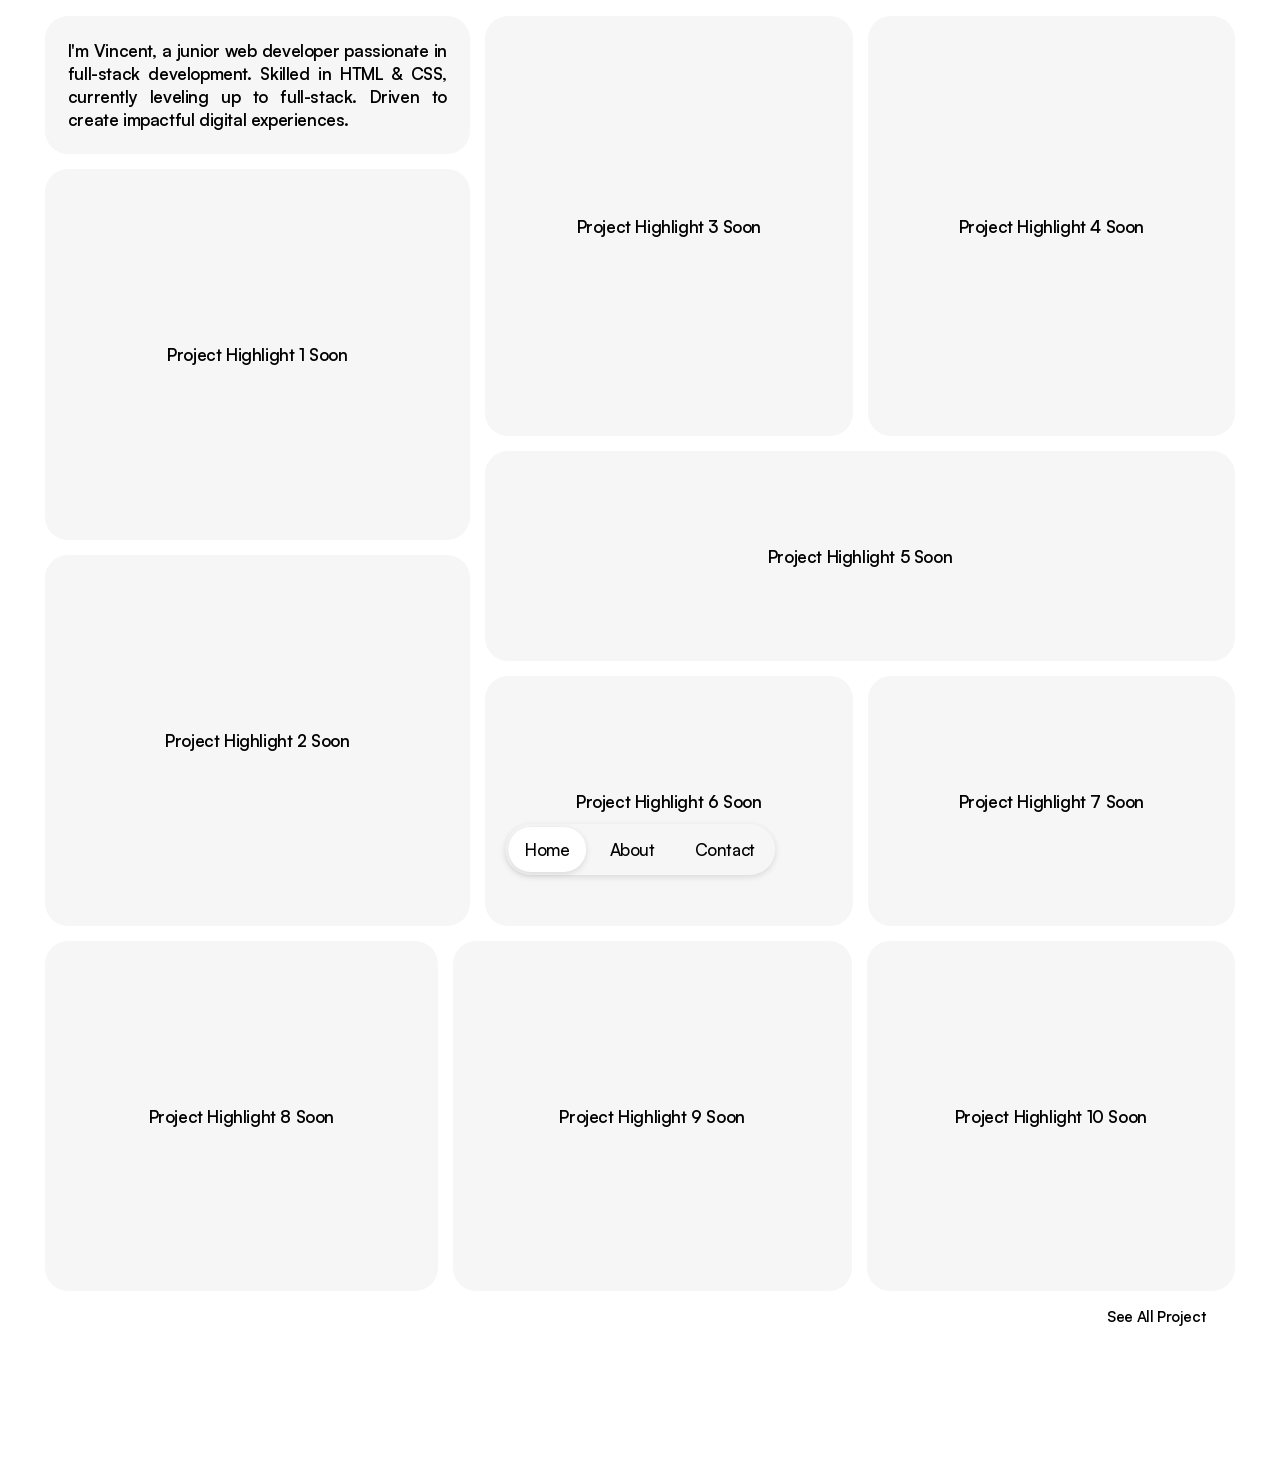
==== index.html @ b0031e61 "v1" ====
<!doctype html>
<html lang="en">
  <head>
    <meta charset="UTF-8" />
    <meta name="viewport" content="width=device-width, initial-scale=1.0" />
    <meta
      name="description"
      content="Vincent Vertolicha — Junior web developer based in Indonesia, skilled in HTML & CSS. Open for internship, freelance, and web project collaboration."
    />
    <meta
      name="keywords"
      content="junior web developer indonesia, freelance web developer indonesia, HTML CSS developer, web developer intern indonesia, website development, vincent vertolicha, vincent vertolicha portfolio"
    />
    <meta
      property="og:title"
      content="Vincent Vertolicha — Web Developer Portfolio"
    />
    <meta
      property="og:description"
      content="Junior web developer based in Indonesia, skilled in HTML & CSS. Open for internship, freelance, and web project collaboration."
    />
    <meta property="og:type" content="website" />
    <meta property="og:url" content="https://vincentvertolicha.github.io" />
    <meta
      property="og:image"
      content="https://vincentvertolicha.github.io/images/og-image.png"
    />
    <link rel="stylesheet" href="styles/style.css" />
    <title>Vincent Vertolicha - Web Developer Portfolio</title>
  </head>
  <body>
    <nav class="navbar">
      <ul class="navbar__list">
        <li class="navbar__item navbar__item--active">
          <a href="./index.html" class="navbar__link">Home</a>
        </li>
        <li class="navbar__item">
          <a href="./about.html" class="navbar__link">About</a>
        </li>
        <li class="navbar__item">
          <a href="./contact.html" class="navbar__link">Contact</a>
        </li>
      </ul>
    </nav>

    <main class="page-layout">
      <div class="project-feed">
        <div class="project-feed__col project-feed__col--primary">
          <a href="./about.html" class="project-card project-card--hero">
            <article class="project-card__inner project-card__inner--centered">
              <h1 class="project-card__headline">
                I'm Vincent, a junior web developer passionate in full-stack
                development. Skilled in HTML &amp; CSS, currently leveling up to
                full-stack. Driven to create impactful digital experiences.
              </h1>
            </article>
          </a>

          <a href="#" class="project-card">
            <article
              class="project-card__inner project-card__inner--highlight project-card__inner--highlight-lg"
            >
              <h2 class="project-card__title">Project Highlight 1 Soon</h2>
            </article>
          </a>

          <a href="#" class="project-card">
            <article
              class="project-card__inner project-card__inner--highlight project-card__inner--highlight2"
            >
              <h2 class="project-card__title">Project Highlight 2 Soon</h2>
            </article>
          </a>
        </div>
        <div class="project-feed__col project-feed__col--secondary">
          <div class="project-feed__row">
            <a
              href="#"
              class="project-card project-feed__row-item project-feed__row-item--regular"
            >
              <article
                class="project-card__inner project-card__inner--highlight project-card__inner--highlight-2xl"
              >
                <h2 class="project-card__title">Project Highlight 3 Soon</h2>
              </article>
            </a>

            <a
              href="#"
              class="project-card project-feed__row-item project-feed__row-item--regular"
            >
              <article
                class="project-card__inner project-card__inner--highlight project-card__inner--highlight-2xl"
              >
                <h2 class="project-card__title">Project Highlight 4 Soon</h2>
              </article>
            </a>
          </div>

          <a href="#" class="project-card">
            <article
              class="project-card__inner project-card__inner--highlight project-card__inner--highlight-sm"
            >
              <h2 class="project-card__title">Project Highlight 5 Soon</h2>
            </article>
          </a>

          <div class="project-feed__row">
            <a
              href="#"
              class="project-card project-feed__row-item project-feed__row-item--regular"
            >
              <article
                class="project-card__inner project-card__inner--highlight project-card__inner--highlight-md"
              >
                <h2 class="project-card__title">Project Highlight 6 Soon</h2>
              </article>
            </a>

            <a
              href="#"
              class="project-card project-feed__row-item project-feed__row-item--regular"
            >
              <article
                class="project-card__inner project-card__inner--highlight project-card__inner--highlight-md"
              >
                <h2 class="project-card__title">Project Highlight 7 Soon</h2>
              </article>
            </a>
          </div>
        </div>
        <div class="project-feed__row project-feed__row--bottom">
          <a
            href="#"
            class="project-card project-feed__row-item project-feed__row-item--bottomrow1"
          >
            <article
              class="project-card__inner project-card__inner--highlight project-card__inner--highlight-xl"
            >
              <h2 class="project-card__title">Project Highlight 8 Soon</h2>
            </article>
          </a>

          <a
            href="#"
            class="project-card project-feed__row-item project-feed__row-item--bottomrow2"
          >
            <article
              class="project-card__inner project-card__inner--highlight project-card__inner--highlight-xl"
            >
              <h2 class="project-card__title">Project Highlight 9 Soon</h2>
            </article>
          </a>

          <a
            href="#"
            class="project-card project-feed__row-item project-feed__row-item--bottomrow3"
          >
            <article
              class="project-card__inner project-card__inner--highlight project-card__inner--highlight-xl"
            >
              <h2 class="project-card__title">Project Highlight 10 Soon</h2>
            </article>
          </a>
        </div>
      </div>

      <div class="see-all">
        <a href="#" class="see-all__link">See All Project</a>
      </div>
    </main>

    <script src="./scripts/transitionDirection.js"></script>
  </body>
</html>
---- styles/style.css ----
/* ============================================================
   GENERAL
   ============================================================ */

@font-face {
  font-family: "satoshi";
  src: url("/fonts/ttf/satoshi-variable.ttf") format("truetype");
  font-weight: 300 900;
  font-style: normal;
}

@font-face {
  font-family: "kalam-light";
  src: url("/fonts/ttf/kalam-light.ttf") format("truetype");
  font-weight: 400;
  font-style: normal;
}

:root {
  font-size: 62.5%;
  font-family: "satoshi", sans-serif, tahoma;

  --radius-card: 23px;
  --radius-pill: 100px;

  --shadow-soft: 0 2px 6px rgba(0, 0, 0, 0.12);

  --color-surface-soft: #f6f6f6;
  --color-surface-bold: #707070;
  --color-white: #fff;
  --color-black: #000;

  --font-size-base: 1.7rem;
  --font-size-heading: 2.4rem;
  --font-size-label: 2.2rem;
  --font-size-label-lg: 3rem;

  view-transition-name: page-content;
}

*,
*::before,
*::after {
  margin: 0;
  padding: 0;
  box-sizing: border-box;
}

body {
  letter-spacing: -0.4px;
  min-height: 100vh;
  min-height: 100dvh;
  font-weight: 600;
  padding-bottom: 120px;
}

h1,
h2,
h3,
h4,
h5,
h6,
p {
  font-weight: inherit;
}

a {
  text-decoration: none;
  color: inherit;
}

/* ============================================================
   PAGE TRANSITION
   ============================================================ */

@view-transition {
  navigation: auto;
}

.navbar {
  view-transition-name: nav-bar;
}

::view-transition-group(nav-bar) {
  animation-duration: 0.5s;
}

::view-transition-old(nav-bar),
::view-transition-new(nav-bar) {
  animation: none;
}

::view-transition-group(page-content) {
  animation-duration: 0.5s;
  animation-timing-function: ease;
}

::view-transition-old(page-content) {
  animation-name: slide-out-left;
}

::view-transition-new(page-content) {
  animation-name: slide-in-right;
}

@keyframes slide-out-left {
  to {
    transform: translateX(-100vw);
  }
}

@keyframes slide-in-right {
  from {
    transform: translateX(100vw);
  }
}

@keyframes slide-out-right {
  to {
    transform: translateX(100vw);
  }
}

@keyframes slide-in-left {
  from {
    transform: translateX(-100vw);
  }
}

/* ============================================================
   NAVBAR  (block: navbar)
   ============================================================ */

.navbar {
  z-index: 999;
  position: fixed;
  bottom: 25px;
  left: 50%;
  transform: translateX(-50%);
}

.navbar__list {
  list-style-type: none;
  display: flex;
  align-items: center;
  gap: 0.6em;
  padding: 3px;
  width: fit-content;
  background-color: var(--color-surface-soft);
  border-radius: var(--radius-pill);
  box-shadow: var(--shadow-soft);
}

.navbar__item--active {
  background-color: var(--color-white);
  border-radius: var(--radius-pill);
  box-shadow: var(--shadow-soft);
}

.navbar__item--active .navbar__link {
  pointer-events: none;
  cursor: default;
  user-select: none;
}

.navbar__link {
  display: block;
  padding: 0.65em 1em;
  border-radius: var(--radius-pill);
  font-size: var(--font-size-base);
  font-weight: 500;
  color: var(--color-black);
  transition:
    background-color 0.2s ease,
    box-shadow 0.2s ease;
}

.navbar__item:not(.navbar__item--active) .navbar__link:hover {
  background-color: var(--color-white);
  box-shadow: var(--shadow-soft);
}

/* ============================================================
   PAGE LAYOUT  (block: page-layout)
   ============================================================ */

.page-layout {
  display: flex;
  flex-direction: column;
  gap: 15px;
  width: 93%;
  max-width: 343px;
  margin: 16px auto;
}

/* ============================================================
   HOME — PROJECT FEED  (block: project-feed)
   ============================================================ */

.project-feed {
  display: flex;
  flex-direction: column;
  gap: 15px;
}

.project-feed__col {
  display: flex;
  flex-direction: column;
  gap: 15px;
  width: 100%;
}

.project-feed__row {
  display: flex;
  flex-direction: column;
  gap: 15px;
}

.project-feed__row--bottom {
  width: 100%;
}

/* ============================================================
   HOME — PROJECT CARD  (block: project-card)
   ============================================================ */

.project-card {
  display: block;
  height: 100%;
  color: inherit;
  border-radius: var(--radius-card);
}

.project-card--hero {
  height: fit-content;
}

.project-card__inner {
  background-color: var(--color-surface-soft);
  border-radius: var(--radius-card);
  padding: 23px;
  width: 100%;
  height: 100%;
  display: flex;
  align-items: center;
  justify-content: center;
  text-align: center;
}

.project-card__centered {
  display: flex;
  justify-content: center;
  align-items: center;
}

.project-card__inner--highlight {
  aspect-ratio: 1 / 1;
}

.project-card__headline {
  font-size: var(--font-size-base);
  text-align: justify;
}

.project-card__title {
  font-size: var(--font-size-base);
}

/* ============================================================
   HOME — SEE ALL  (block: see-all)
   ============================================================ */

.see-all {
  text-align: end;
}

.see-all__link {
  color: var(--color-black);
  font-size: 1.5rem;
  padding: 0.6em 2em;
  margin-top: 2000px;
}

/* ============================================================
   ABOUT — ABOUT LAYOUT  (block: about)
   ============================================================ */

.about {
  display: flex;
  flex-direction: column;
  gap: 15px;
}

/* ============================================================
   ABOUT — JOURNEY  (block: journey)
   ============================================================ */

.journey {
  background-color: var(--color-surface-soft);
  border-radius: var(--radius-card);
  padding: 40px;
}

.journey__heading {
  font-size: var(--font-size-heading);
  border-bottom: 0.5px solid var(--color-surface-bold);
  padding-bottom: 23px;
}

.journey__body {
  font-size: var(--font-size-base);
  margin-top: 18px;
  font-weight: 500;
  text-align: justify;
}

/* ============================================================
   ABOUT — ABOUT GRID  (block: about-grid)
   ============================================================ */

.about-grid {
  display: flex;
  flex-direction: column;
  gap: 15px;
}

.about-grid__item {
  position: relative;
  display: block;
  border-radius: var(--radius-card);
  overflow: hidden;
  background-color: var(--color-surface-soft);
  width: 100%;
  aspect-ratio: 1 / 1;
}

.about-grid__item--profile {
  display: none;
}

.about-grid__media {
  display: block;
  width: 100%;
  height: 100%;
  object-fit: cover;
  border-radius: inherit;
  user-select: none;
  -webkit-user-select: none;
  user-drag: none;
  -webkit-user-drag: none;
  -webkit-touch-callout: none;
}

.about-grid__media--cover {
  width: 120px;
  height: 120px;
  position: absolute;
  inset: 0;
  margin: auto;
  aspect-ratio: 1 / 1;
  border-radius: 8px;
}

.about-grid__label {
  font-size: var(--font-size-label);
  position: absolute;
  left: 50%;
  top: 50%;
  transform: translate(-50%, -50%);
  color: var(--color-black);
  white-space: nowrap;
  font-weight: 900;
}

.about-grid__label--fontstyle {
  display: inline-block;
  font-family: "kalam-light";
  transform: rotate(-20deg);
}

.about-grid__label--center {
  font-size: var(--font-size-label-lg);
}

.about-grid__label--spotify {
  bottom: 37px;
  top: auto;
  transform: translateX(-50%);
}

.about-grid__badge {
  position: absolute;
  right: 18px;
  top: 18px;
  width: 48px;
  height: 48px;
  border-radius: 8px;
  pointer-events: none;
  z-index: 2;
}

.about-grid__badge--white {
  background-color: var(--color-white);
}

.about-grid__badge--black {
  background-color: var(--color-black);
}

.about-grid__badge--smallericon {
  padding: 5px;
}

/* ============================================================
   ABOUT — QUICK LINKS  (block: quick-links)
   ============================================================ */

.quick-links {
  display: flex;
  justify-content: space-between;
}

.quick-links__item {
  max-width: 12rem;
  background-color: var(--color-surface-soft);
  border-radius: var(--radius-pill);
  text-align: center;
  display: block;
  padding: 1em 2em;
  font-size: 1.4rem;
  color: var(--color-black);
}

/* ============================================================
   CONTACT — CONTACT LAYOUT  (block: contact)
   ============================================================ */

.contact {
  display: flex;
  flex-direction: column;
  gap: 15px;
}

/* ============================================================
   CONTACT — SOCIAL CARD  (block: social-card)
   ============================================================ */

.social-card {
  display: block;
  border-radius: var(--radius-card);
  color: inherit;
}

.social-card__inner {
  background-color: var(--color-surface-soft);
  border-radius: var(--radius-card);
  padding: 23px;
  display: flex;
  flex-direction: column;
  align-items: flex-start;
  justify-content: space-between;
  aspect-ratio: 1 / 1;
}

.social-card__action {
  font-size: var(--font-size-base);
  display: flex;
  width: 100%;
  justify-content: space-between;
  align-items: flex-start;
  color: var(--color-surface-bold);
}

.social-card__arrow {
  width: 1.8em;
  height: 1.8em;
  background-color: var(--color-white);
  border: 0.5px solid var(--color-surface-bold);
  border-radius: var(--radius-pill);
  padding: 0.2em;
}

.social-card__name {
  display: flex;
  align-items: flex-end;
  gap: 8px;
  font-size: 2.7rem;
}

.social-card__icon {
  width: 1.5em;
}

/* ============================================================
   MEDIA QUERIES
   ============================================================ */

@media (min-width: 900px) {
  .page-layout {
    max-width: 836px;
  }

  .journey {
    order: 1;
    padding: 32px;
  }

  .about-grid {
    order: 2;
    display: grid;
    grid-template-columns: repeat(2, 1fr);
    grid-template-rows: 1fr auto 1fr;
    grid-template-areas:
      "profile spotify"
      "letterboxd letterboxd"
      "goodreads backloggd";
    gap: 15px;
  }

  .about-grid__item--profile {
    grid-area: profile;
    display: block;
  }

  .about-grid__item--profilemobile {
    grid-area: profile;
    display: none;
  }

  .about-grid__item--spotify {
    grid-area: spotify;
  }

  .about-grid__item--letterboxd {
    grid-area: letterboxd;
    height: 260px;
  }

  .about-grid__item--goodreads {
    grid-area: goodreads;
  }

  .about-grid__item--backloggd {
    grid-area: backloggd;
  }

  .about-grid__label--spotify {
    bottom: 55px;
  }

  .quick-links {
    order: 3;
    justify-content: flex-end;
    gap: 0;
  }

  .quick-links__item {
    background-color: transparent;
    border-radius: 0;
    max-width: none;
    font-size: 1.5rem;
    padding: 0.6em 2em;
  }

  .quick-links__item:not(:last-child) {
    border-right: 2px solid var(--color-surface-soft);
  }

  .journey__heading {
    font-size: 2.6rem;
  }

  .journey__body {
    font-size: 1.8rem;
  }

  .contact {
    display: grid;
    grid-template-columns: repeat(2, 1fr);
    grid-template-areas:
      "email    instagram"
      "linkedin github";
  }

  .social-card__inner {
    aspect-ratio: unset;
    height: clamp(160px, 18vw, 250px);
  }

  .social-card--email {
    grid-area: email;
  }
  .social-card--instagram {
    grid-area: instagram;
  }
  .social-card--linkedin {
    grid-area: linkedin;
  }
  .social-card--github {
    grid-area: github;
  }

  .project-feed {
    flex-direction: row;
    flex-wrap: wrap;
  }

  .project-feed__col--primary {
    flex: 1 1 300px;
  }

  .project-feed__col--secondary {
    flex: 2 1 500px;
  }

  .project-feed__col--secondary .project-feed__row,
  .project-feed__row--bottom {
    flex-direction: row;
  }

  .project-feed__row-item--wide {
    flex: 1.6 1 0;
  }

  .project-feed__row-item--md {
    flex: 1.1 1 0;
  }

  .project-feed__row-item--narrow {
    flex: 0.8 1 0;
  }

  .project-feed__row-item--regular {
    flex: 1 1 0;
  }

  .project-feed__row-item--bottomrow1 {
    flex: 1.3 1 0;
  }

  .project-feed__row-item--bottomrow2 {
    flex: 1.4 1 0;
  }

  .project-feed__row-item--bottomrow3 {
    flex: 1.22 1 0;
  }

  .project-card__inner--highlight {
    aspect-ratio: unset;
  }

  .project-card__inner--highlight-sm {
    min-height: 210px;
  }
  .project-card__inner--highlight-md {
    min-height: 250px;
  }
  .project-card__inner--highlight-lg {
    min-height: 320px;
  }
  .project-card__inner--highlight-xl {
    min-height: 350px;
  }
  .project-card__inner--highlight-2xl {
    min-height: 420px;
  }
}

@media (min-width: 1270px) {
  .page-layout {
    max-width: 1206px;
  }

  .about {
    flex-direction: row;
  }

  .journey {
    flex: 1;
    order: 0;
    padding: 40px;
  }

  .about-grid {
    flex: 1.4;
  }

  .about-grid__label--spotify {
    bottom: 30px;
  }

  .journey__heading {
    font-size: 3rem;
  }

  .about-grid__badge {
    width: 40px;
    height: 40px;
  }

  .project-feed__row-item--bottomrow2 {
    flex: 1.32 1 0;
  }
}

@media (min-width: 1440px) {
  .page-layout {
    max-width: 1376px;
    margin: 32px auto;
  }

  .journey__body {
    font-size: 2.1rem;
  }

  .about-grid__badge {
    width: 48px;
    height: 48px;
  }

  .about-grid__label--spotify {
    bottom: 43px;
  }

  .project-feed__row-item--bottomrow2 {
    flex: 1.3 1 0;
  }
}

/*=============================================
            PROFILE PICTURE ANIMATION        
=============================================*/
.about-grid__item--profilemobile .about-grid__media,
.about-grid__item--profile .about-grid__media {
  position: absolute;
  inset: 0;
  width: 100%;
  height: 100%;
  object-fit: cover;
  opacity: 0;
  animation: profileFade 9s infinite;
}

.about-grid__item--profilemobile .about-grid__media:nth-of-type(1),
.about-grid__item--profile .about-grid__media:nth-of-type(1) {
  animation-delay: 0s;
}
.about-grid__item--profilemobile .about-grid__media:nth-of-type(2),
.about-grid__item--profile .about-grid__media:nth-of-type(2) {
  animation-delay: 3s;
}
.about-grid__item--profilemobile .about-grid__media:nth-of-type(3),
.about-grid__item--profile .about-grid__media:nth-of-type(3) {
  animation-delay: 6s;
}

@keyframes profileFade {
  0% {
    opacity: 0;
  }
  11% {
    opacity: 1;
  }
  33% {
    opacity: 1;
  }
  44% {
    opacity: 0;
  }
  100% {
    opacity: 0;
  }
}
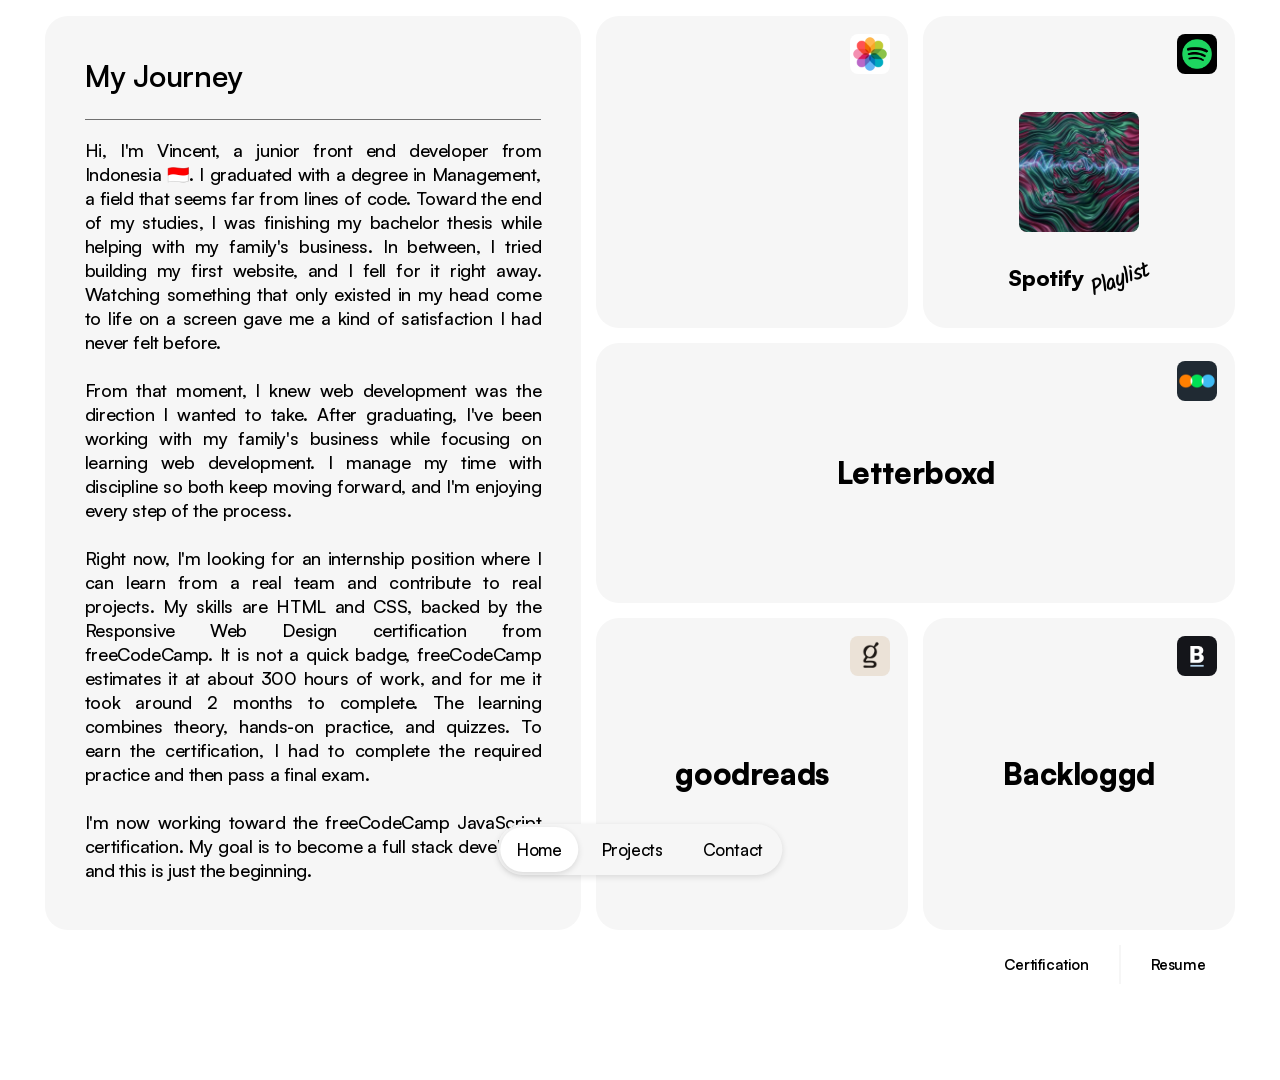
==== commit fc107916: "Add files via upload" ====
--- a/index.html
+++ b/index.html
@@ -26,6 +26,7 @@
       content="https://vincentvertolicha.github.io/images/og-image.png"
     />
     <link rel="stylesheet" href="styles/style.css" />
+    <script src="./scripts/transitionDirection.js"></script>
     <title>Vincent Vertolicha - Web Developer Portfolio</title>
   </head>
   <body>
@@ -35,141 +36,173 @@
           <a href="./index.html" class="navbar__link">Home</a>
         </li>
         <li class="navbar__item">
-          <a href="./about.html" class="navbar__link">About</a>
+          <a href="./projects.html" class="navbar__link">Projects</a>
         </li>
         <li class="navbar__item">
           <a href="./contact.html" class="navbar__link">Contact</a>
         </li>
       </ul>
     </nav>
-
     <main class="page-layout">
-      <div class="project-feed">
-        <div class="project-feed__col project-feed__col--primary">
-          <a href="./about.html" class="project-card project-card--hero">
-            <article class="project-card__inner project-card__inner--centered">
-              <h1 class="project-card__headline">
-                I'm Vincent, a junior web developer passionate in full-stack
-                development. Skilled in HTML &amp; CSS, currently leveling up to
-                full-stack. Driven to create impactful digital experiences.
-              </h1>
-            </article>
-          </a>
-
-          <a href="#" class="project-card">
-            <article
-              class="project-card__inner project-card__inner--highlight project-card__inner--highlight-lg"
-            >
-              <h2 class="project-card__title">Project Highlight 1 Soon</h2>
-            </article>
-          </a>
-
-          <a href="#" class="project-card">
-            <article
-              class="project-card__inner project-card__inner--highlight project-card__inner--highlight2"
-            >
-              <h2 class="project-card__title">Project Highlight 2 Soon</h2>
-            </article>
-          </a>
+      <div class="about">
+        <div class="about-grid__item about-grid__item--profilemobile">
+          <img
+            src="./images/profile-picture-1.webp"
+            alt="profile picture 1"
+            class="about-grid__media"
+          />
+          <img
+            src="./images/profile-picture-2.webp"
+            alt="profile picture 2"
+            class="about-grid__media"
+          />
+          <img
+            src="./images/profile-picture-3.jpg"
+            alt="profile picture 3"
+            class="about-grid__media"
+          />
+          <img
+            src="./images/ios-photos-icon.png"
+            alt="ios photos icon"
+            class="about-grid__badge about-grid__badge--white"
+          />
         </div>
-        <div class="project-feed__col project-feed__col--secondary">
-          <div class="project-feed__row">
-            <a
-              href="#"
-              class="project-card project-feed__row-item project-feed__row-item--regular"
-            >
-              <article
-                class="project-card__inner project-card__inner--highlight project-card__inner--highlight-2xl"
-              >
-                <h2 class="project-card__title">Project Highlight 3 Soon</h2>
-              </article>
-            </a>
-
-            <a
-              href="#"
-              class="project-card project-feed__row-item project-feed__row-item--regular"
-            >
-              <article
-                class="project-card__inner project-card__inner--highlight project-card__inner--highlight-2xl"
-              >
-                <h2 class="project-card__title">Project Highlight 4 Soon</h2>
-              </article>
-            </a>
+        <article class="journey">
+          <h1 class="journey__heading">My Journey</h1>
+          <p class="journey__body">
+            Hi, I'm Vincent, a junior front end developer from
+            Indonesia &#x1f1ee;&#x1f1e9;. I graduated with a degree in
+            Management, a field that seems far from lines of code. Toward the
+            end of my studies, I was finishing my bachelor thesis while helping
+            with my family's business. In between, I tried building my first
+            website, and I fell for it right away. Watching something that only
+            existed in my head come to life on a screen gave me a kind of
+            satisfaction I had never felt before.
+            <br /><br />
+            From that moment, I knew web development was the direction I wanted
+            to take. After graduating, I've been working with my family's
+            business while focusing on learning web development. I manage my
+            time with discipline so both keep moving forward, and I'm enjoying
+            every step of the process.
+            <br /><br />
+            Right now, I'm looking for an internship position where I can learn
+            from a real team and contribute to real projects. My skills are
+            HTML and CSS, backed by the Responsive Web Design certification
+            from freeCodeCamp. It is not a quick badge, freeCodeCamp estimates
+            it at about 300 hours of work, and for me it took around 2 months
+            to complete. The learning combines theory, hands-on practice, and
+            quizzes. To earn the certification, I had to complete the required
+            practice and then pass a final exam.
+            <br /><br />
+            I'm now working toward the freeCodeCamp JavaScript certification.
+            My goal is to become a full stack developer, and this is just the
+            beginning.
+          </p>
+
+        </article>
+
+        <div class="about-grid">
+          <div class="about-grid__item about-grid__item--profile">
+            <img
+              src="./images/profile-picture-1.webp"
+              alt="profile picture 1"
+              class="about-grid__media"
+            />
+            <img
+              src="./images/profile-picture-2.webp"
+              alt="profile picture 2"
+              class="about-grid__media"
+            />
+            <img
+              src="./images/profile-picture-3.jpg"
+              alt="profile picture 3"
+              class="about-grid__media"
+            />
+            <img
+              src="./images/ios-photos-icon.png"
+              alt="ios photos icon"
+              class="about-grid__badge about-grid__badge--white"
+            />
           </div>
 
-          <a href="#" class="project-card">
-            <article
-              class="project-card__inner project-card__inner--highlight project-card__inner--highlight-sm"
-            >
-              <h2 class="project-card__title">Project Highlight 5 Soon</h2>
-            </article>
-          </a>
-
-          <div class="project-feed__row">
-            <a
-              href="#"
-              class="project-card project-feed__row-item project-feed__row-item--regular"
-            >
-              <article
-                class="project-card__inner project-card__inner--highlight project-card__inner--highlight-md"
-              >
-                <h2 class="project-card__title">Project Highlight 6 Soon</h2>
-              </article>
-            </a>
-
-            <a
-              href="#"
-              class="project-card project-feed__row-item project-feed__row-item--regular"
-            >
-              <article
-                class="project-card__inner project-card__inner--highlight project-card__inner--highlight-md"
-              >
-                <h2 class="project-card__title">Project Highlight 7 Soon</h2>
-              </article>
-            </a>
-          </div>
-        </div>
-        <div class="project-feed__row project-feed__row--bottom">
-          <a
-            href="#"
-            class="project-card project-feed__row-item project-feed__row-item--bottomrow1"
-          >
-            <article
-              class="project-card__inner project-card__inner--highlight project-card__inner--highlight-xl"
-            >
-              <h2 class="project-card__title">Project Highlight 8 Soon</h2>
-            </article>
-          </a>
-
-          <a
-            href="#"
-            class="project-card project-feed__row-item project-feed__row-item--bottomrow2"
-          >
-            <article
-              class="project-card__inner project-card__inner--highlight project-card__inner--highlight-xl"
-            >
-              <h2 class="project-card__title">Project Highlight 9 Soon</h2>
-            </article>
-          </a>
-
-          <a
-            href="#"
-            class="project-card project-feed__row-item project-feed__row-item--bottomrow3"
-          >
-            <article
-              class="project-card__inner project-card__inner--highlight project-card__inner--highlight-xl"
-            >
-              <h2 class="project-card__title">Project Highlight 10 Soon</h2>
-            </article>
+          <a
+            href="https://open.spotify.com/user/314nghr5zziv4dajh7h5ptkxdoie?si=wGL7soeDSXylZ3CdlVV0sw"
+            target="_blank"
+            class="about-grid__item about-grid__item--spotify"
+          >
+            <img
+              src="./images/spotify-playlist-cover.webp"
+              alt="playlist cover"
+              class="about-grid__media about-grid__media--cover"
+            />
+            <p class="about-grid__label about-grid__label--spotify">
+              Spotify <span class="about-grid__label--fontstyle">Playlist</span>
+            </p>
+            <img
+              src="./images/spotify-icon.png"
+              alt="spotify icon"
+              class="about-grid__badge about-grid__badge--black about-grid__badge--smallericon"
+            />
+          </a>
+
+          <a
+            href="https://boxd.it/lKQ1x"
+            target="_blank"
+            class="about-grid__item about-grid__item--letterboxd"
+          >
+            <p class="about-grid__label about-grid__label--center">
+              Letterboxd
+            </p>
+            <img
+              src="./images/letterboxd-icon.jpg"
+              alt="letterboxd icon"
+              class="about-grid__badge about-grid__badge--black"
+            />
+          </a>
+
+          <a
+            href="https://www.goodreads.com/user/show/202054716"
+            target="_blank"
+            class="about-grid__item about-grid__item--goodreads"
+          >
+            <p class="about-grid__label about-grid__label--center">goodreads</p>
+            <img
+              src="./images/goodreads-icon.png"
+              alt="goodreads icon"
+              class="about-grid__badge about-grid__badge--white"
+            />
+          </a>
+
+          <a
+            href="https://backloggd.com/u/vinividivici/games"
+            target="_blank"
+            class="about-grid__item about-grid__item--backloggd"
+          >
+            <p class="about-grid__label about-grid__label--center">Backloggd</p>
+            <img
+              src="./images/backloggd-icon.png"
+              alt="backloggd icon"
+              class="about-grid__badge about-grid__badge--black"
+            />
           </a>
         </div>
       </div>
 
-      <div class="see-all">
-        <a href="#" class="see-all__link">See All Project</a>
-      </div>
+      <nav class="quick-links">
+        <a
+          href="https://freecodecamp.org/certification/vincentvertolicha/responsive-web-design-v9"
+          target="_blank"
+          class="quick-links__item"
+          >Certification</a
+        >
+        <a
+          href="./files/resume-vincentvertolicha.pdf"
+          tar
+          class="quick-links__item"
+          download="vincentvertolicha-webdeveloper.pdf"
+          >Resume</a
+        >
+      </nav>
     </main>
-
-    <script src="./scripts/transitionDirection.js"></script>
   </body>
 </html>
--- a/styles/style.css
+++ b/styles/style.css
@@ -18,7 +18,7 @@
 
 :root {
   font-size: 62.5%;
-  font-family: "satoshi", sans-serif, tahoma;
+  font-family: "satoshi", Arial, Verdana, sans-serif, tahoma;
 
   --radius-card: 23px;
   --radius-pill: 100px;
@@ -51,7 +51,7 @@
   min-height: 100vh;
   min-height: 100dvh;
   font-weight: 600;
-  padding-bottom: 120px;
+  padding-bottom: 80px;
 }
 
 h1,
@@ -417,11 +417,11 @@
 
 .quick-links {
   display: flex;
-  justify-content: space-between;
+  justify-content: center;
+  gap: 15px;
 }
 
 .quick-links__item {
-  max-width: 12rem;
   background-color: var(--color-surface-soft);
   border-radius: var(--radius-pill);
   text-align: center;
@@ -459,7 +459,7 @@
   flex-direction: column;
   align-items: flex-start;
   justify-content: space-between;
-  aspect-ratio: 1 / 1;
+  aspect-ratio: 1.5 / 1;
 }
 
 .social-card__action {
@@ -635,15 +635,15 @@
   }
 
   .project-feed__row-item--bottomrow1 {
-    flex: 1.3 1 0;
+    flex: 0.9 1 0;
   }
 
   .project-feed__row-item--bottomrow2 {
-    flex: 1.4 1 0;
+    flex: 1 1 0;
   }
 
   .project-feed__row-item--bottomrow3 {
-    flex: 1.22 1 0;
+    flex: 1.04 1 0;
   }
 
   .project-card__inner--highlight {
